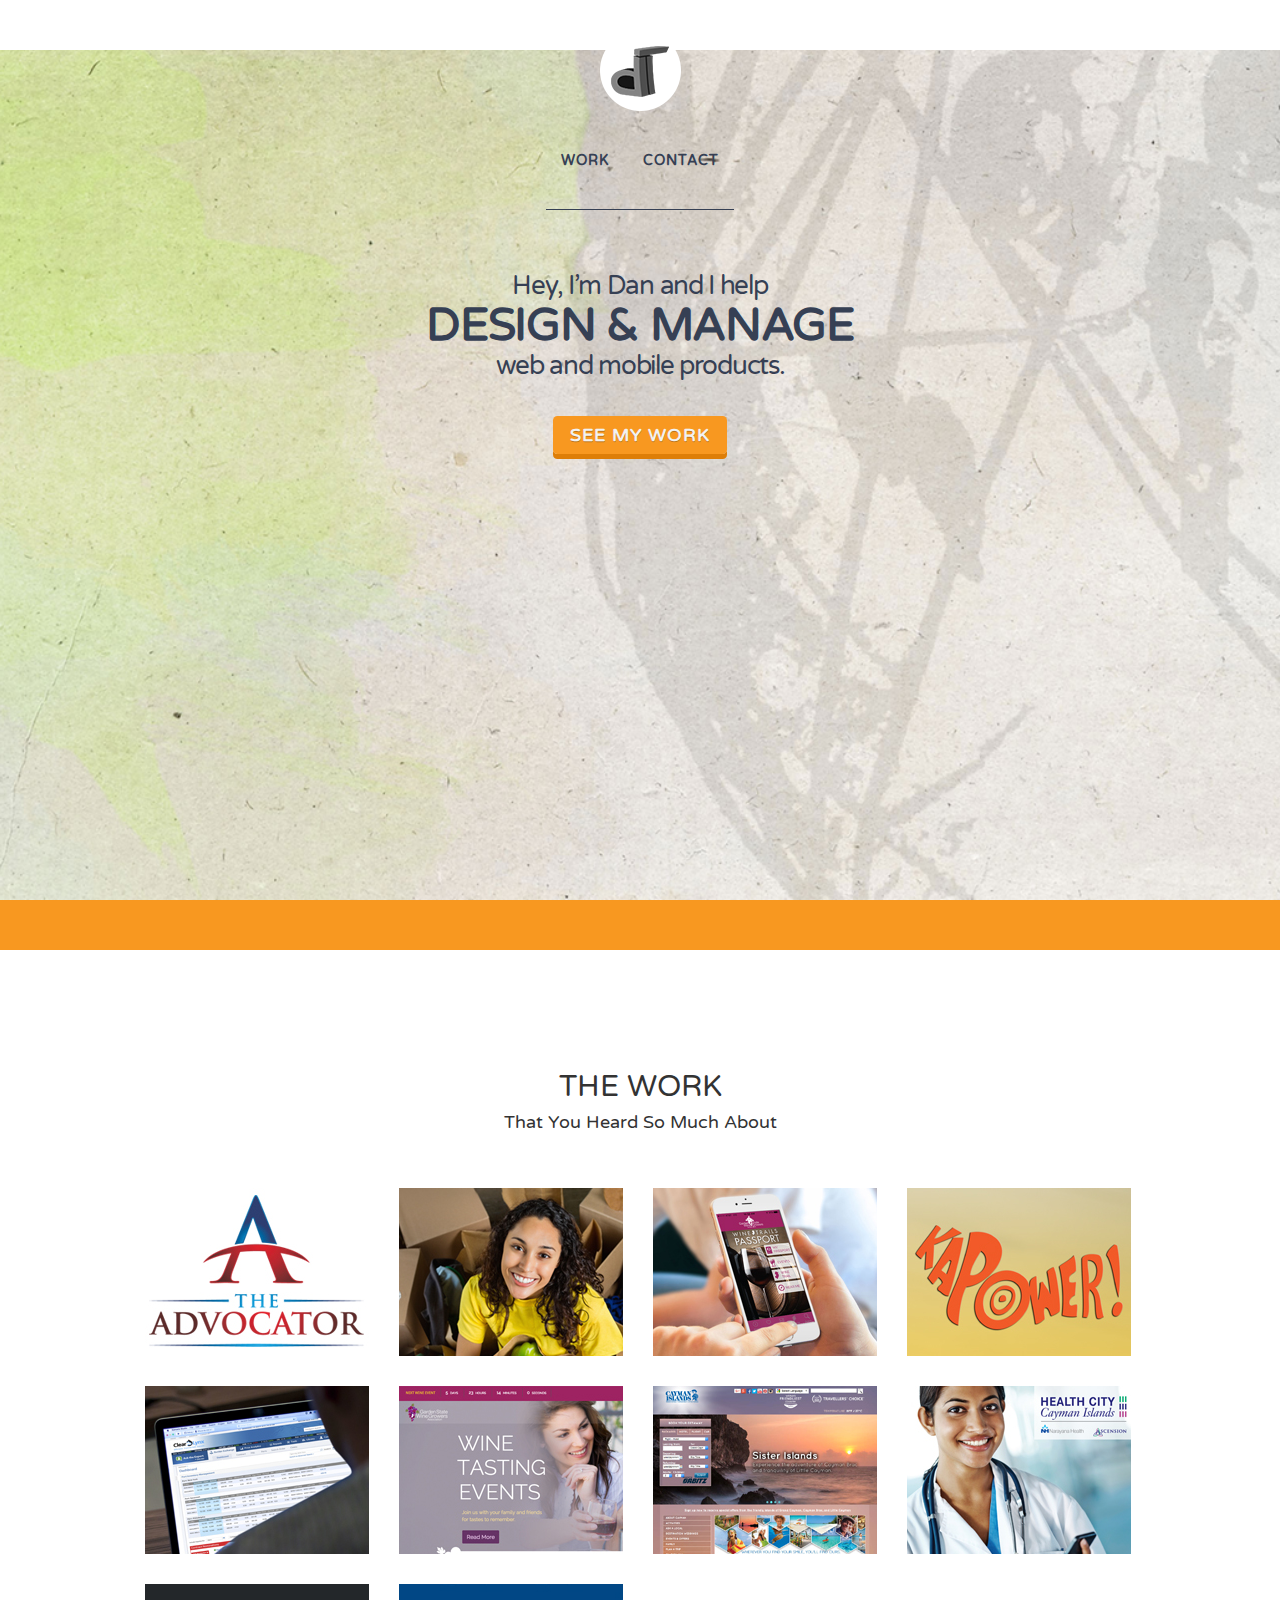
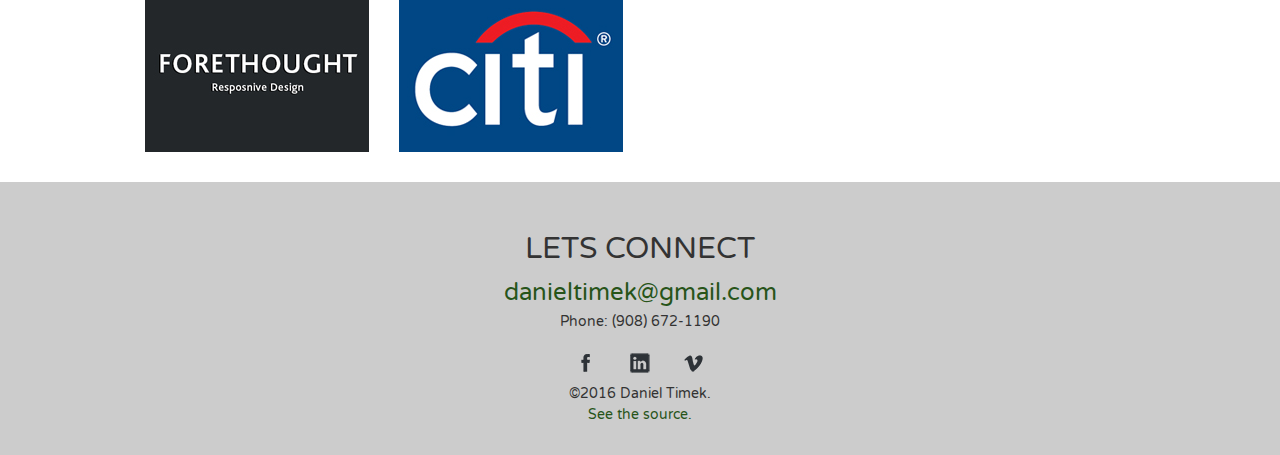
==== index.html @ e31ee054 "Update index.html" ====
<!DOCTYPE html>
<html lang="en">
  <head>
    <meta charset="utf-8">
    <meta http-equiv="X-UA-Compatible" content="IE=edge">
    <meta name="viewport" content="width=device-width, initial-scale=1.0">
    <meta name="viewport" content="width=device-width; initial-scale=1.0; maximum-scale=1.0; user-scalable=0;" />
    <!-- The above 3 meta tags *must* come first in the head; any other head content must come *after* these tags -->
    <title>The Portfolio of Daniel Timek</title>

    <!-- Bootstrap -->
    <link href="css/bootstrap.min.css" rel="stylesheet">
    <link href="css/scrolling-nav.css" rel="stylesheet">
    <link href='https://fonts.googleapis.com/css?family=Varela+Round' rel='stylesheet' type='text/css'>
    <script src="js/jquery-2.2.3.min.js"></script>
    <!-- HTML5 shim and Respond.js for IE8 support of HTML5 elements and media queries -->
    <!-- WARNING: Respond.js doesn't work if you view the page via file:// -->
    <!--[if lt IE 9]>
      <script src="https://oss.maxcdn.com/html5shiv/3.7.2/html5shiv.min.js"></script>
      <script src="https://oss.maxcdn.com/respond/1.4.2/respond.min.js"></script>
    <![endif]-->
  </head>
<body class='index'>
    <div class='teaser' style="background: #f89820 url('/images/background.jpg'); background-size: cover;
    background-position: center center;
    background-repeat: no-repeat;
    background-attachment: fixed;
    text-align: center; text-align:center;">
      <header role='banner'>
        <h1>
          <a href="/">Daniel Timek — Product Manager and Designer — USA</a>
        </h1>
        <nav role='navigation'> 
          <ul>
            <li>
              <a class="page-scroll" href="#work">Work</a>
            </li>
            <!-- <li>
              <a href="/#about">About</a>
            </li>
            <li>
              <a target="_blank" href="http://writing.mariusz.cc">Blog</a>
            </li> -->
            <li>
              <a class="page-scroll" href="#contact">Contact</a>
            </li>
          </ul>
          <div class='after'></div>
        </nav>
      </header>
      <div class='page'>
        <h1>
          Hey, I’m Dan and I help
          <span class='design-and-build'>
            design
            <span class='amp'>&amp;</span>
            manage
          </span>
          web and mobile products.
        </h1>
        <div class='actions'>
          <a class="button teaser-button page-scroll" href="#work">See my work</a>
        </div>
      </div>
    </div>
    <a id='work'></a>
    <div class='dribble'>
     <div class="row">
      <header id='work'>
        <h2>THE WORK</h2>
        <h3 style="font-size: 18px; margin: 5px;">That You Heard So Much About</h3>
      </header>
            <div style="text-align: center;">
     <div class="row">
        <div class='portfolio-item'><a href="advocator"><img src="images/advocator-thumb.jpg" alt="Advocator"></a></div>
        <div class='portfolio-item'><a href="nj211"><img src="images/nj211-thumb.jpg" alt="NJ211"></a></div>
        <div class='portfolio-item'><a href="njwine-app"><img src="images/wineapp-thumb.jpg" alt="NJWineApp"></a></div>
        <div class='portfolio-item'><a href="kapower"><img src="images/port-thumbs_07.jpg" alt="Kapower"></a></div>
        <div class='portfolio-item'><a href="clearlynx"><img src="images/port-thumbs_09.jpg" alt="ClearLynx"></a></div>
        <div class='portfolio-item'><a href="gswga"><img src="images/port-thumbs_15.jpg" alt="GSWGA"></a></div>
        <div class='portfolio-item'><a href="cidot"><img src="images/port-thumbs_16.jpg" alt="CIDOT"></a></div>
        <div class='portfolio-item'><a href="hcci"><img src="images/port-thumbs_17.jpg" alt="HCCI"></a></div>
        <div class='portfolio-item'><a href="forethought"><img src="images/forethought-thumb.jpg" alt="HCCI"></a></div>
        <div class='portfolio-item'><a href="citi"><img src="images/citi-thumb.jpg" alt="forethought"></a></div>
      </div>
      </div>
      <div class='after'></div>
     </div>
    </div>
    <!--  <a id='about'></a>
    <div class='about'>
      <div class='content'>
        <div class='description'>
          <p>I&#39;m a self-taught digital product designer based in Berlin, firmly believing that
          design is a process, not something that you put on top of a ready-made app. That&#39;s
          why I&#39;ve been dipping my toes into development world to be able to understand and
          help your developers deliver product that your clients will love.</p>
          
          <p>For the last couple of years I have been doing range of tasks - from interaction
          design to front-end web development - as well as working with Ruby on Rails and 
          Node.js. I can deliver anything your team needs - from concept sketches to pixel
          perfect mockups and ready-made HTML prototypes.</p>
        </div>
        <div class='after'></div>

      </div>
    </div>-->
    <a id='contact'></a>
    <!-- <div class='contact-me'>
      <header>
        <h2>GET IN TOUCH</h2>
      </header> 
      </div> -->
    <footer class="footer" style="background-color: #cccccc; text-align: center; padding:20px;" role='footer'>
        <div style="background-color: #cccccc; padding: 10px;" class='actions'>
        <h2>LETS CONNECT</h2>
        <a style="color: #275419; font-size: 24px;" href="mailto:danieltimek@gmail.com?Subject=Lets%20Work%20Together" target="_top">danieltimek@gmail.com</a>
        <p> Phone: (908) 672-1190

        </div>
        <nav class="footer-icons">
        <ul>
          <li>
                    <a href="https://www.facebook.com/daniel.timek" target="_blank"><img class="" src="images/facebook-icon.png"></a>
    
          </li>
          <li>
                    <a href="https://www.linkedin.com/in/danieltimek" target="_blank"><img class="" src="images/linkedin-icon.png"></a>
    
          </li>
          <li>
                    <a href="https://vimeo.com/dtimek/videos" target="_blank"><img class="" src="images/vimeo-icon.png"></a>
    
          </li>
        </ul>
      </nav>
      <p style="clear:left;">
        &copy;2016 Daniel Timek. <br>
        <a style="color: #275419;" href="https://github.com/dtimek">See the source.</a>
      </p>
      <p>
        <script>
       /* fix vertical when not overflow
call fullscreenFix() if .fullscreen content changes */
function fullscreenFix(){
    var h = $('body').height();
    // set .fullscreen height
    $(".content-b").each(function(i){
        if($(this).innerHeight() > h){
            $(this).closest(".fullscreen").addClass("overflow");
        }
    });
}
$(window).resize(fullscreenFix);
fullscreenFix();

/* resize background images */
function backgroundResize(){
    var windowH = $(window).height();
    $(".background").each(function(i){
        var path = $(this);
        // variables
        var contW = path.width();
        var contH = path.height();
        var imgW = path.attr("data-img-width");
        var imgH = path.attr("data-img-height");
        var ratio = imgW / imgH;
        // overflowing difference
        var diff = parseFloat(path.attr("data-diff"));
        diff = diff ? diff : 0;
        // remaining height to have fullscreen image only on parallax
        var remainingH = 0;
        if(path.hasClass("parallax")){
            var maxH = contH > windowH ? contH : windowH;
            remainingH = windowH - contH;
        }
        // set img values depending on cont
        imgH = contH + remainingH + diff;
        imgW = imgH * ratio;
        // fix when too large
        if(contW > imgW){
            imgW = contW;
            imgH = imgW / ratio;
        }
        //
        path.data("resized-imgW", imgW);
        path.data("resized-imgH", imgH);
        path.css("background-size", imgW + "px " + imgH + "px");
    });
}
$(window).resize(backgroundResize);
$(window).focus(backgroundResize);
backgroundResize();
        </script>
      </p>
    </footer>
    <script src="js/jquery.easing.min.js"></script>
    <script src="js/scrolling-nav.js"></script>
    <script src="js/bootstrap.min.js"></script>
  </body>
</html>
---- css/scrolling-nav.css ----
/*!
 * Start Bootstrap - Scrolling Nav HTML Template (http://startbootstrap.com)
 * Code licensed under the Apache License v2.0.
 * For details, see http://www.apache.org/licenses/LICENSE-2.0.
 */

body {
    width: 100%;
    height: 100%;
}

html {
    width: 100%;
    height: 100%;
}

@media(min-width:767px) {
    .navbar {
        padding: 20px 0;
        -webkit-transition: background .5s ease-in-out,padding .5s ease-in-out;
        -moz-transition: background .5s ease-in-out,padding .5s ease-in-out;
        transition: background .5s ease-in-out,padding .5s ease-in-out;
    }

    .top-nav-collapse {
        padding: 0;
    }
}

/* Demo Sections - You can use these as guides or delete them - the scroller will work with any sort of height, fixed, undefined, or percentage based.
The padding is very important to make sure the scrollspy picks up the right area when scrolled to. Adjust the margin and padding of sections and children 
of those sections to manage the look and feel of the site. */

.intro-section {
    height: 100%;
    padding-top: 150px;
    text-align: center;
    background: #fff;
}

.about-section {
    height: 100%;
    padding-top: 150px;
    text-align: center;
    background: #eee;
}

.services-section {
    height: 100%;
    padding-top: 150px;
    text-align: center;
    background: #fff;
}

.contact-section {
    height: 100%;
    padding-top: 150px;
    text-align: center;
    background: #eee;
}
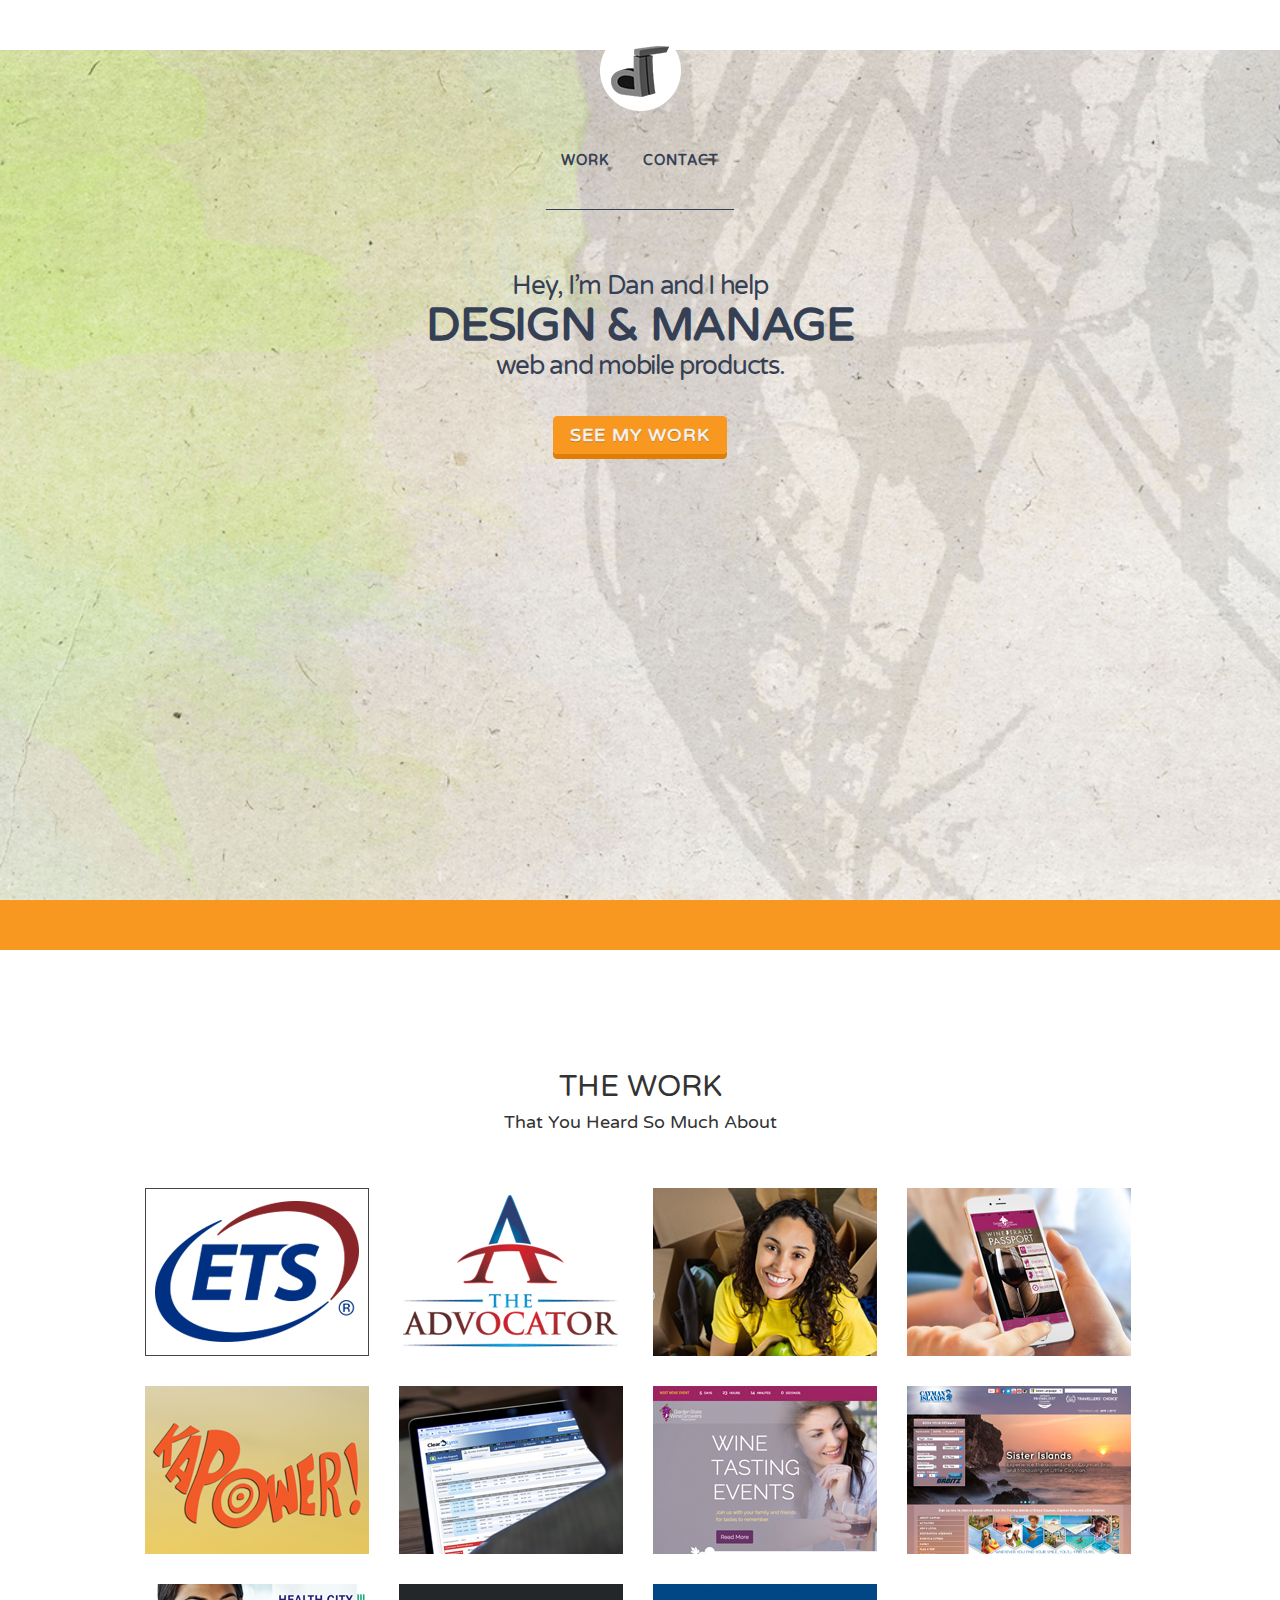
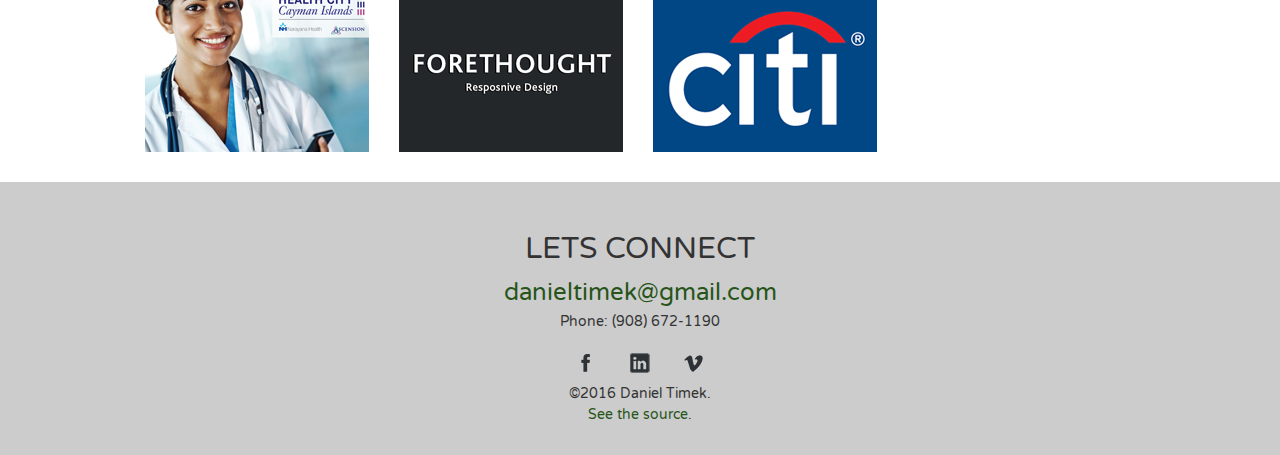
==== commit cba4d6d8: "TOEFL App Added" ====
--- a/index.html
+++ b/index.html
@@ -72,7 +72,8 @@
       </header>
             <div style="text-align: center;">
      <div class="row">
-        <div class='portfolio-item'><a href="advocator"><img src="images/advocator-thumb.jpg" alt="Advocator"></a></div>
+        <div class='portfolio-item'><a href="toeflapp"><img src="images/ets-thumb.jpg" alt="TOEFL App"></a></div>
+        <div class='portfolio-item'><a href="Advocator"><img src="images/advocator-thumb.jpg" alt="Advocator"></a></div>
         <div class='portfolio-item'><a href="nj211"><img src="images/nj211-thumb.jpg" alt="NJ211"></a></div>
         <div class='portfolio-item'><a href="njwine-app"><img src="images/wineapp-thumb.jpg" alt="NJWineApp"></a></div>
         <div class='portfolio-item'><a href="kapower"><img src="images/port-thumbs_07.jpg" alt="Kapower"></a></div>
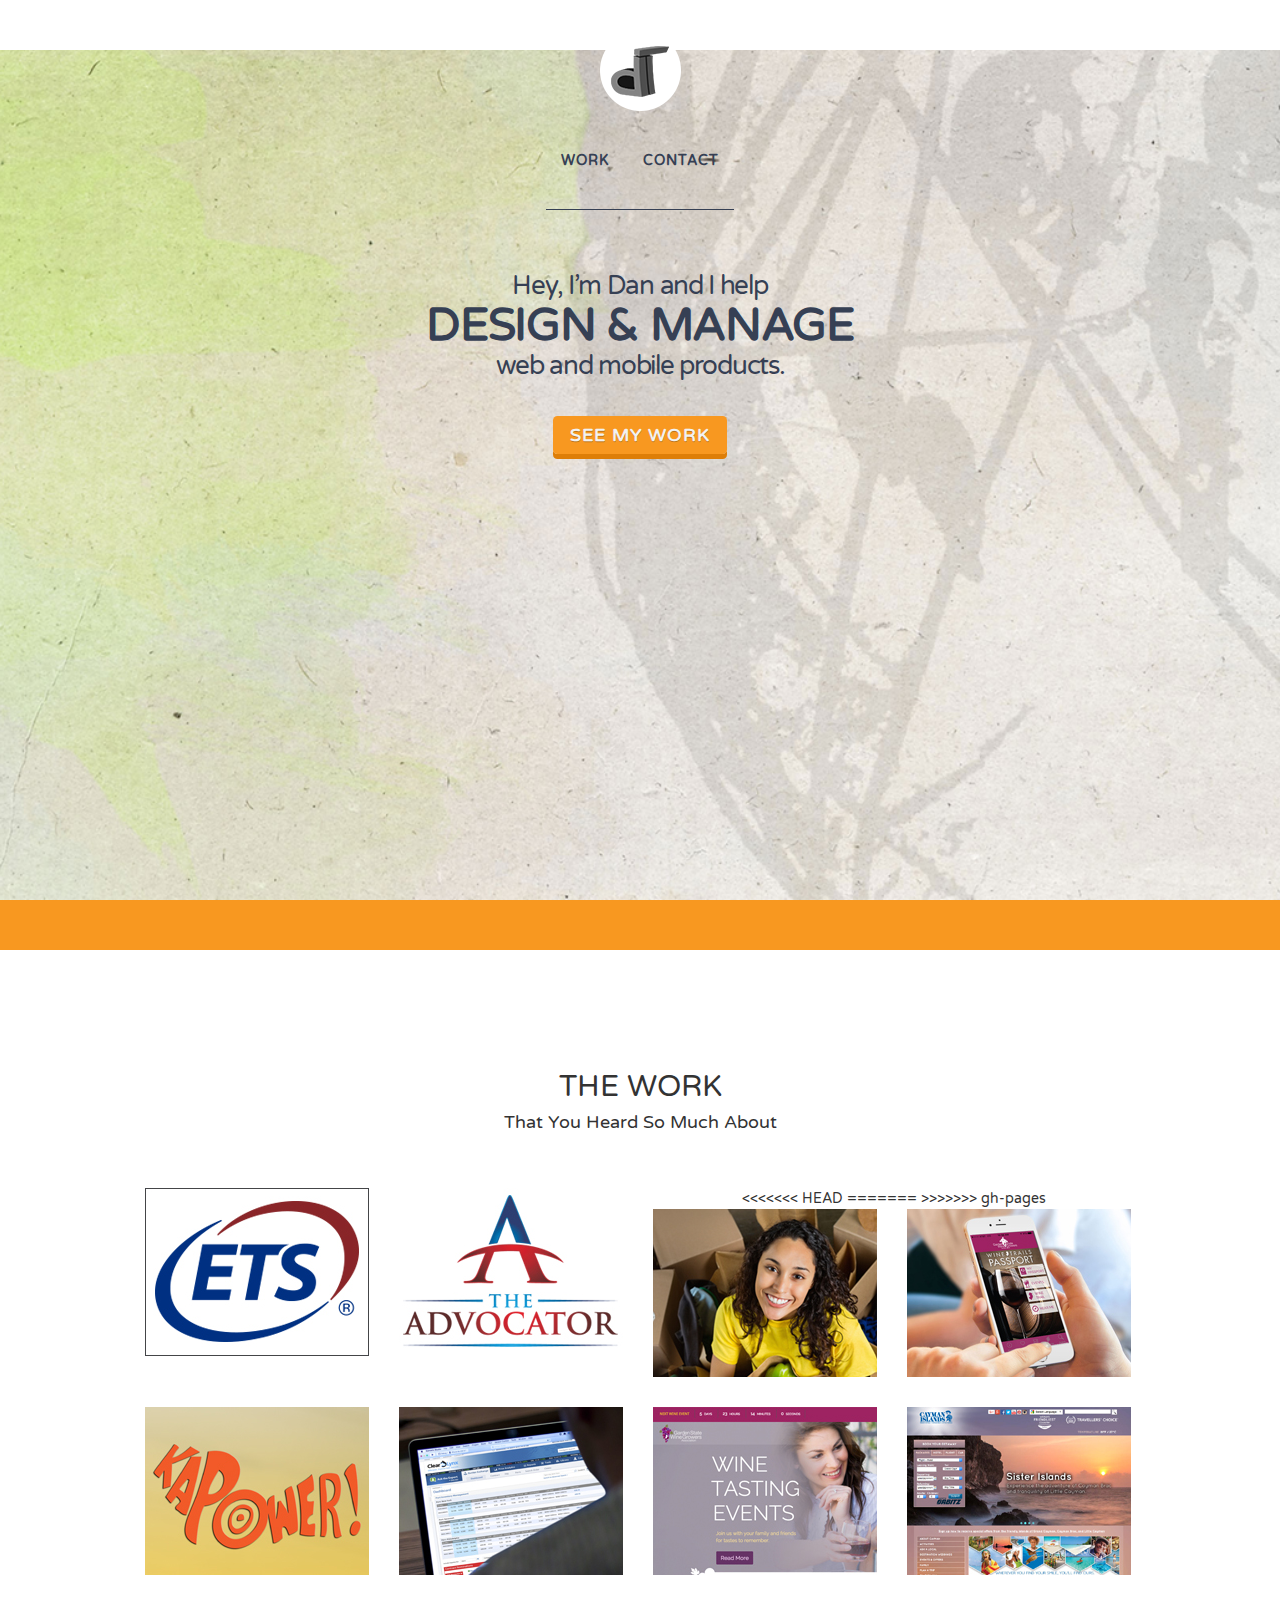
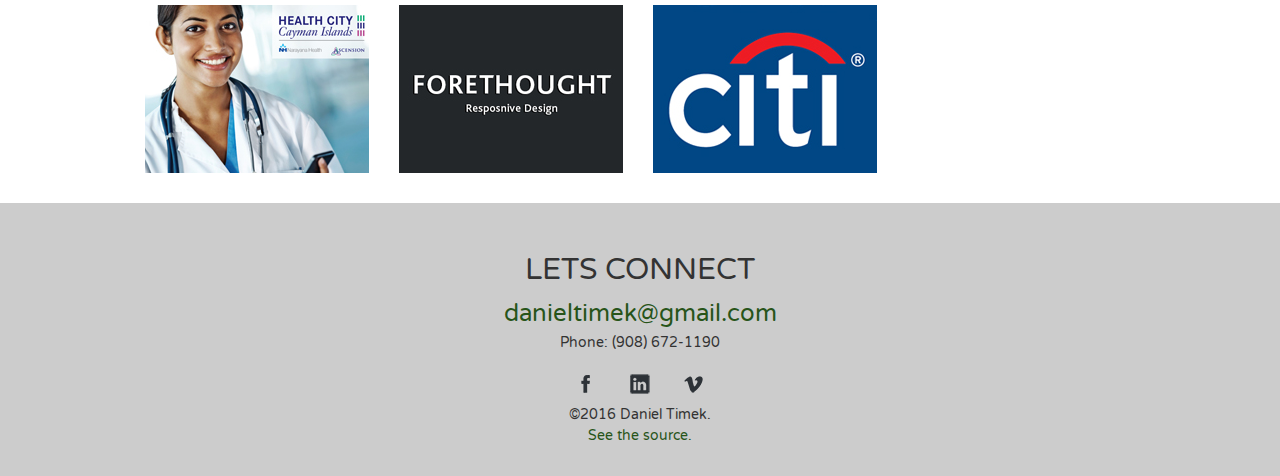
==== commit 8b9d0b43: "Merge branch 'gh-pages'" ====
--- a/index.html
+++ b/index.html
@@ -72,7 +72,10 @@
       </header>
             <div style="text-align: center;">
      <div class="row">
+<<<<<<< HEAD
         <div class='portfolio-item'><a href="toeflapp"><img src="images/ets-thumb.jpg" alt="TOEFL App"></a></div>
+=======
+>>>>>>> gh-pages
         <div class='portfolio-item'><a href="Advocator"><img src="images/advocator-thumb.jpg" alt="Advocator"></a></div>
         <div class='portfolio-item'><a href="nj211"><img src="images/nj211-thumb.jpg" alt="NJ211"></a></div>
         <div class='portfolio-item'><a href="njwine-app"><img src="images/wineapp-thumb.jpg" alt="NJWineApp"></a></div>
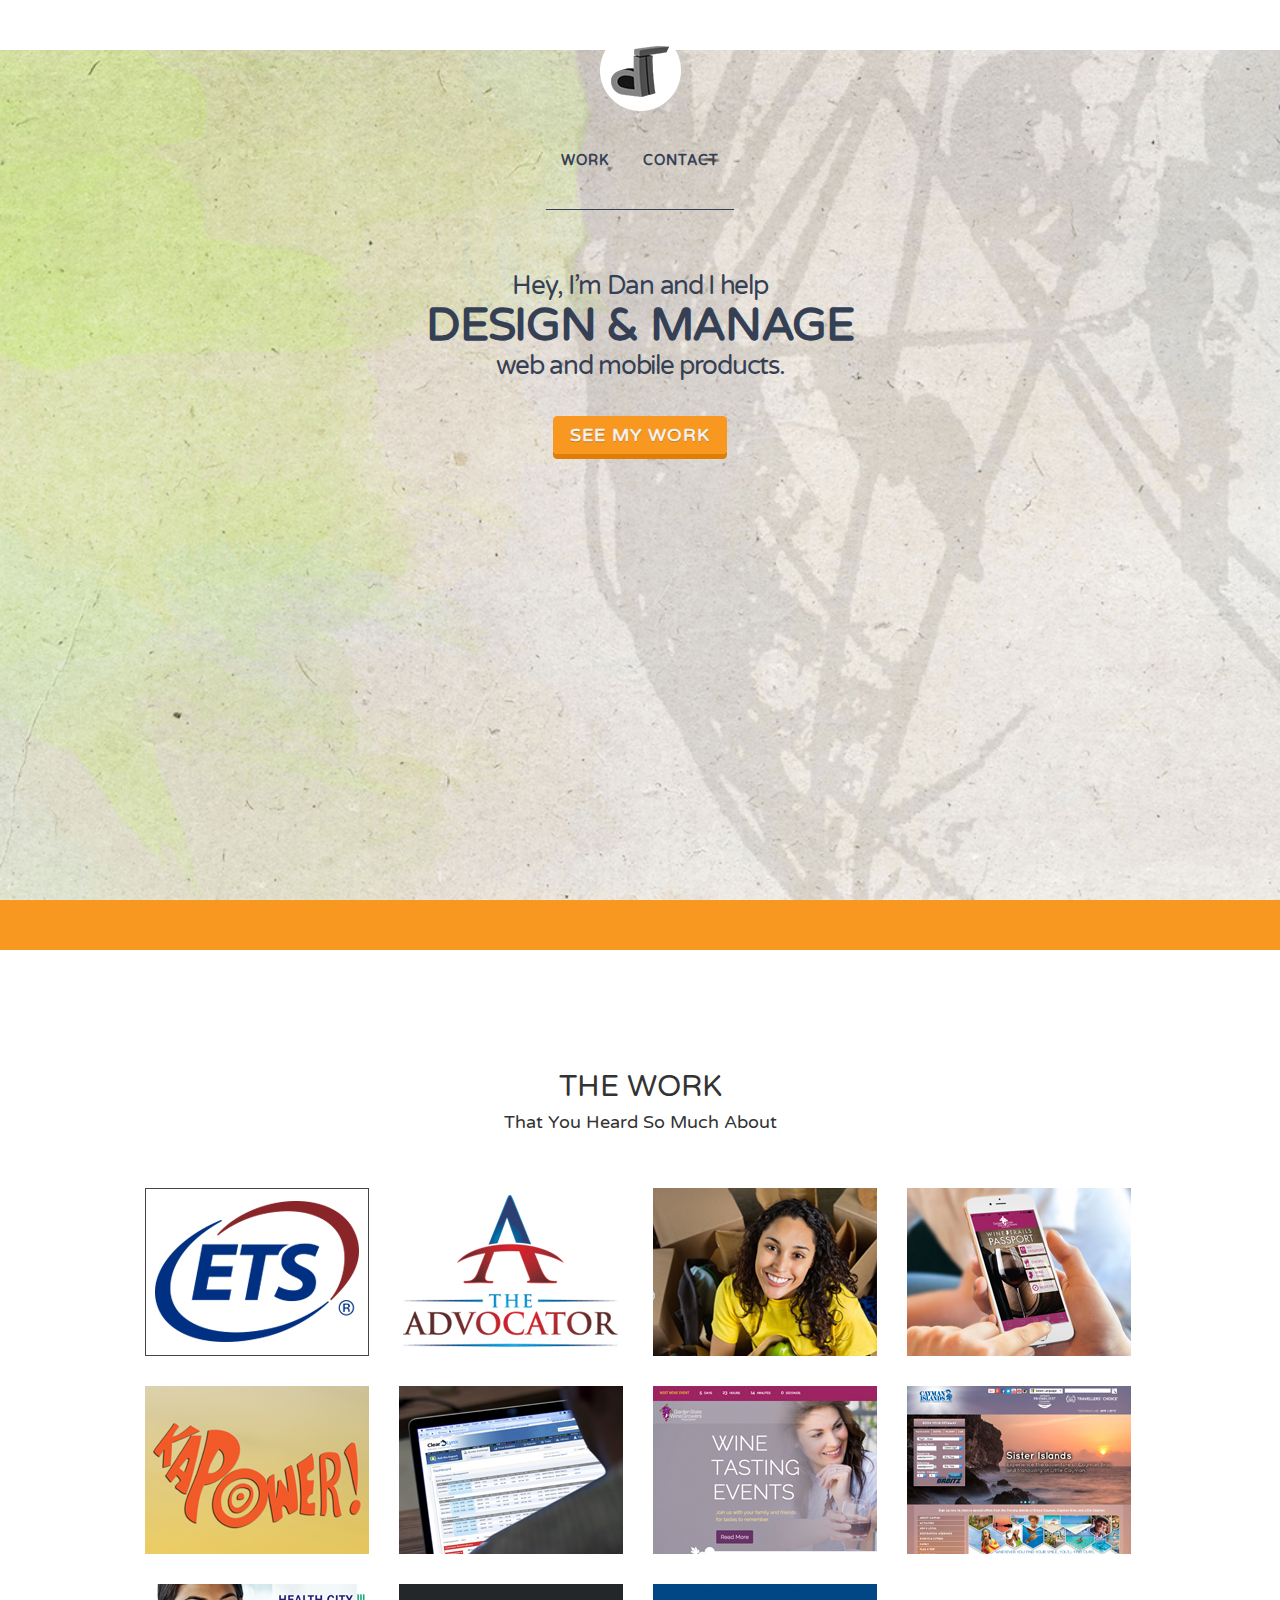
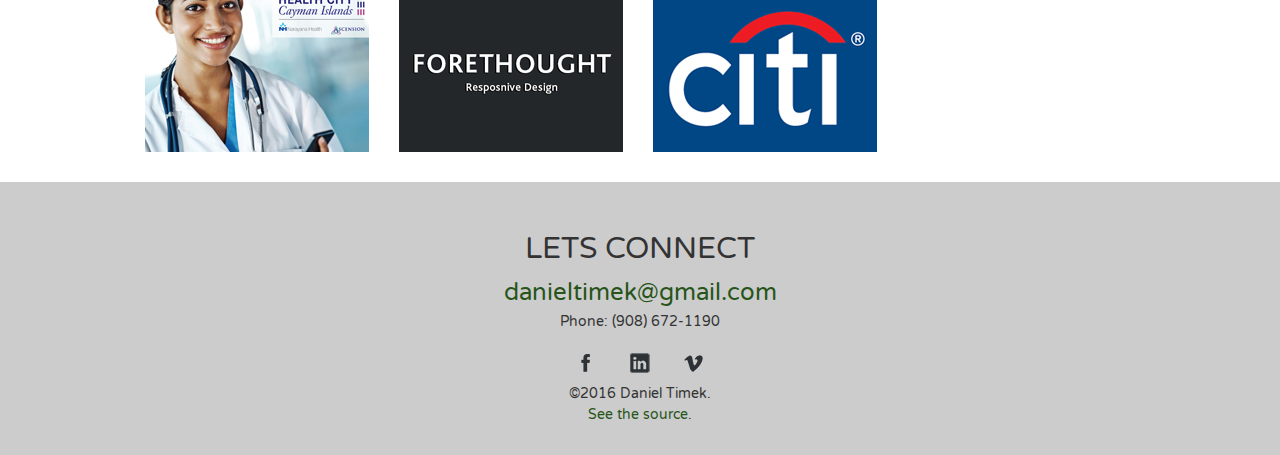
==== commit 2c92f5c1: "Updates" ====
--- a/index.html
+++ b/index.html
@@ -72,11 +72,8 @@
       </header>
             <div style="text-align: center;">
      <div class="row">
-<<<<<<< HEAD
         <div class='portfolio-item'><a href="toeflapp"><img src="images/ets-thumb.jpg" alt="TOEFL App"></a></div>
-=======
->>>>>>> gh-pages
-        <div class='portfolio-item'><a href="Advocator"><img src="images/advocator-thumb.jpg" alt="Advocator"></a></div>
+        <div class='portfolio-item'><a href="advocator"><img src="images/advocator-thumb.jpg" alt="Advocator"></a></div>
         <div class='portfolio-item'><a href="nj211"><img src="images/nj211-thumb.jpg" alt="NJ211"></a></div>
         <div class='portfolio-item'><a href="njwine-app"><img src="images/wineapp-thumb.jpg" alt="NJWineApp"></a></div>
         <div class='portfolio-item'><a href="kapower"><img src="images/port-thumbs_07.jpg" alt="Kapower"></a></div>
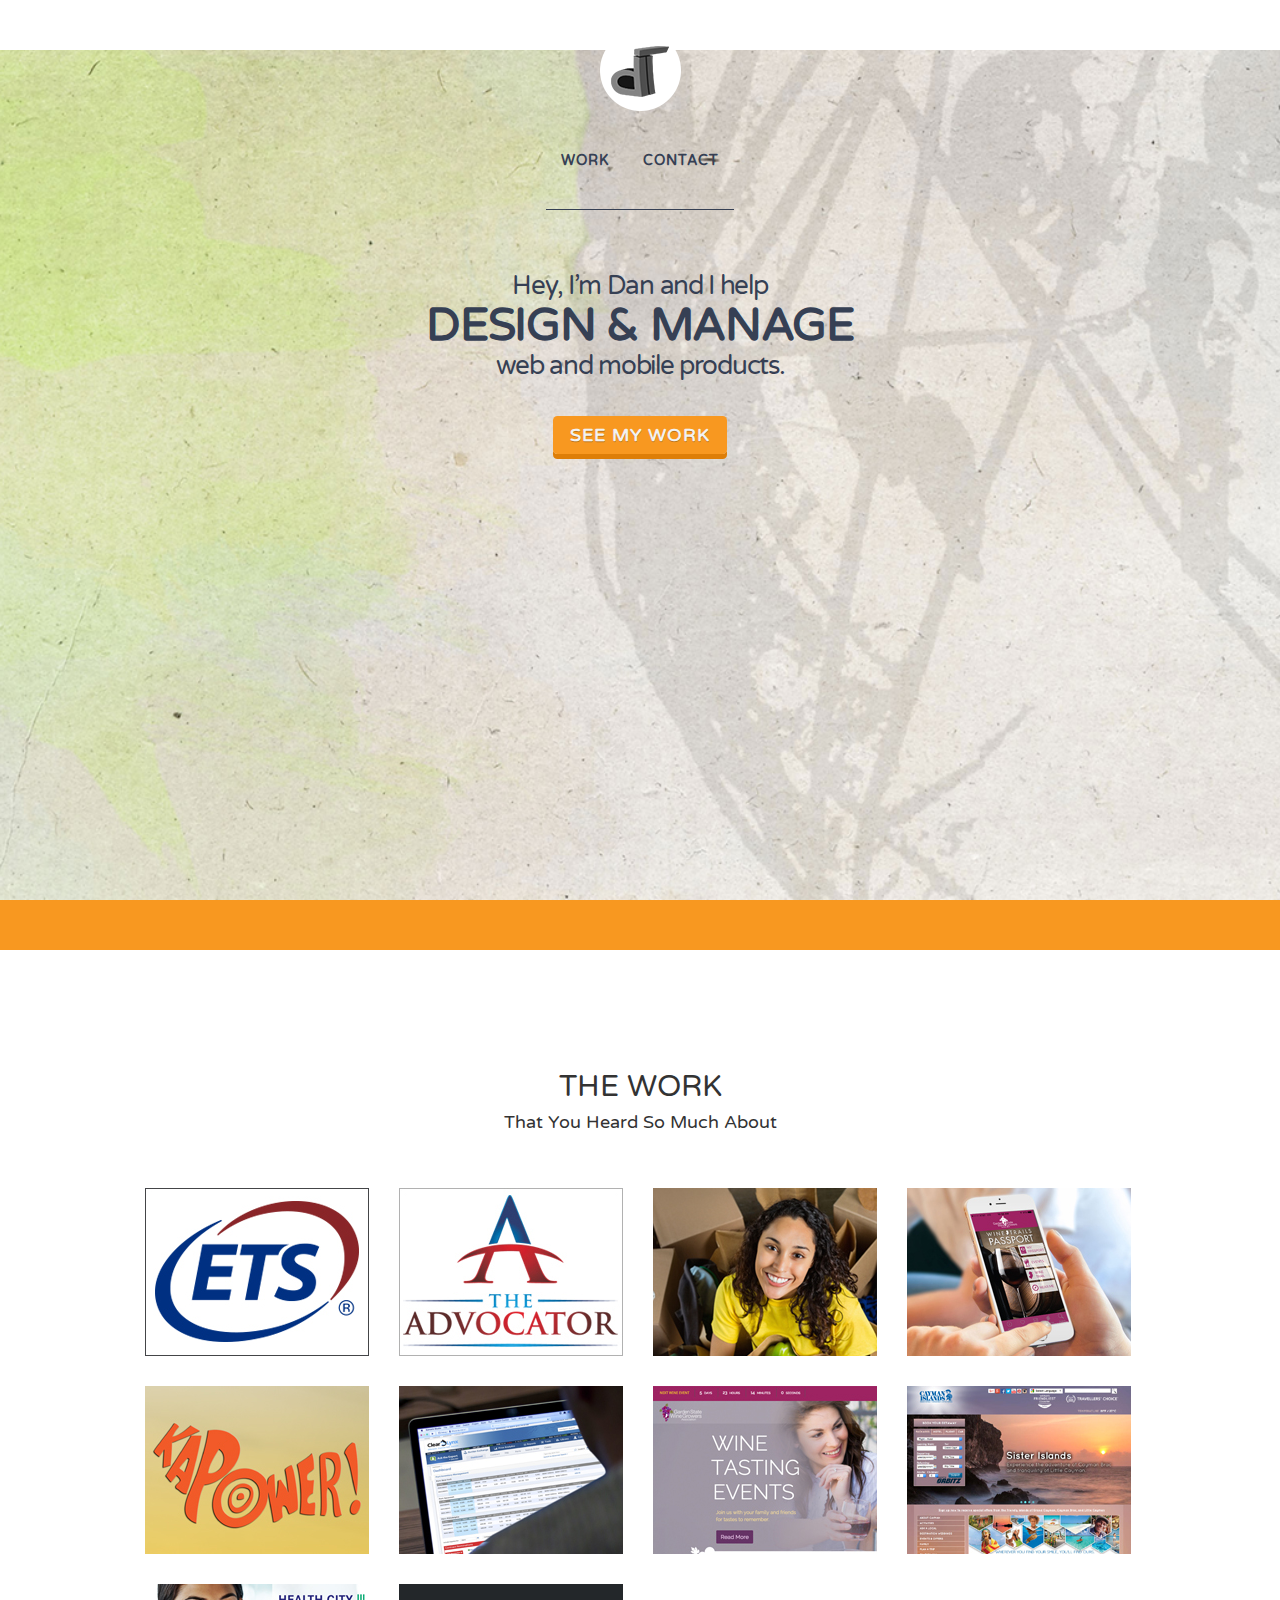
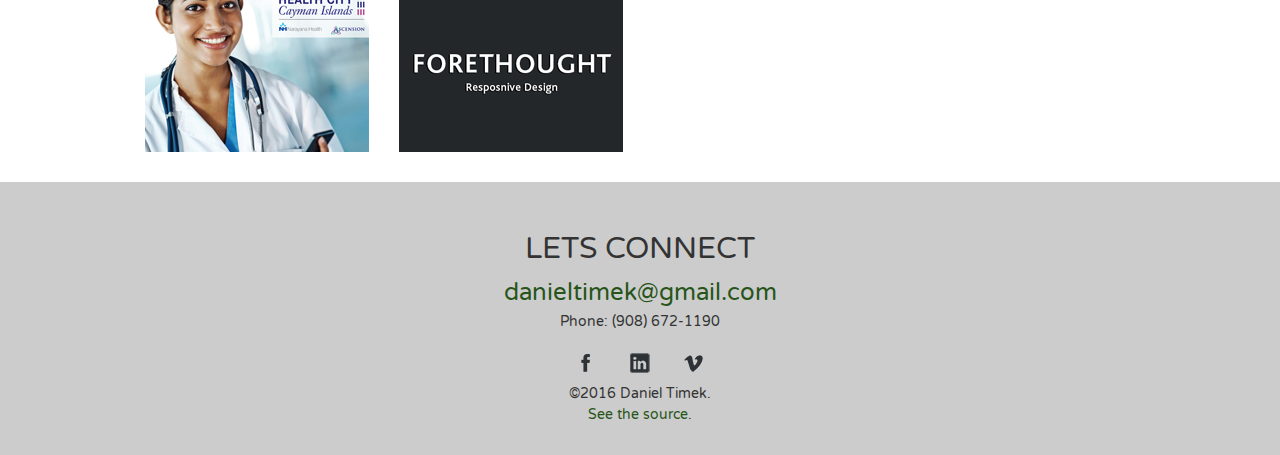
==== commit 91e664bb: "Remove Citi Work" ====
--- a/index.html
+++ b/index.html
@@ -82,7 +82,6 @@
         <div class='portfolio-item'><a href="cidot"><img src="images/port-thumbs_16.jpg" alt="CIDOT"></a></div>
         <div class='portfolio-item'><a href="hcci"><img src="images/port-thumbs_17.jpg" alt="HCCI"></a></div>
         <div class='portfolio-item'><a href="forethought"><img src="images/forethought-thumb.jpg" alt="HCCI"></a></div>
-        <div class='portfolio-item'><a href="citi"><img src="images/citi-thumb.jpg" alt="forethought"></a></div>
       </div>
       </div>
       <div class='after'></div>
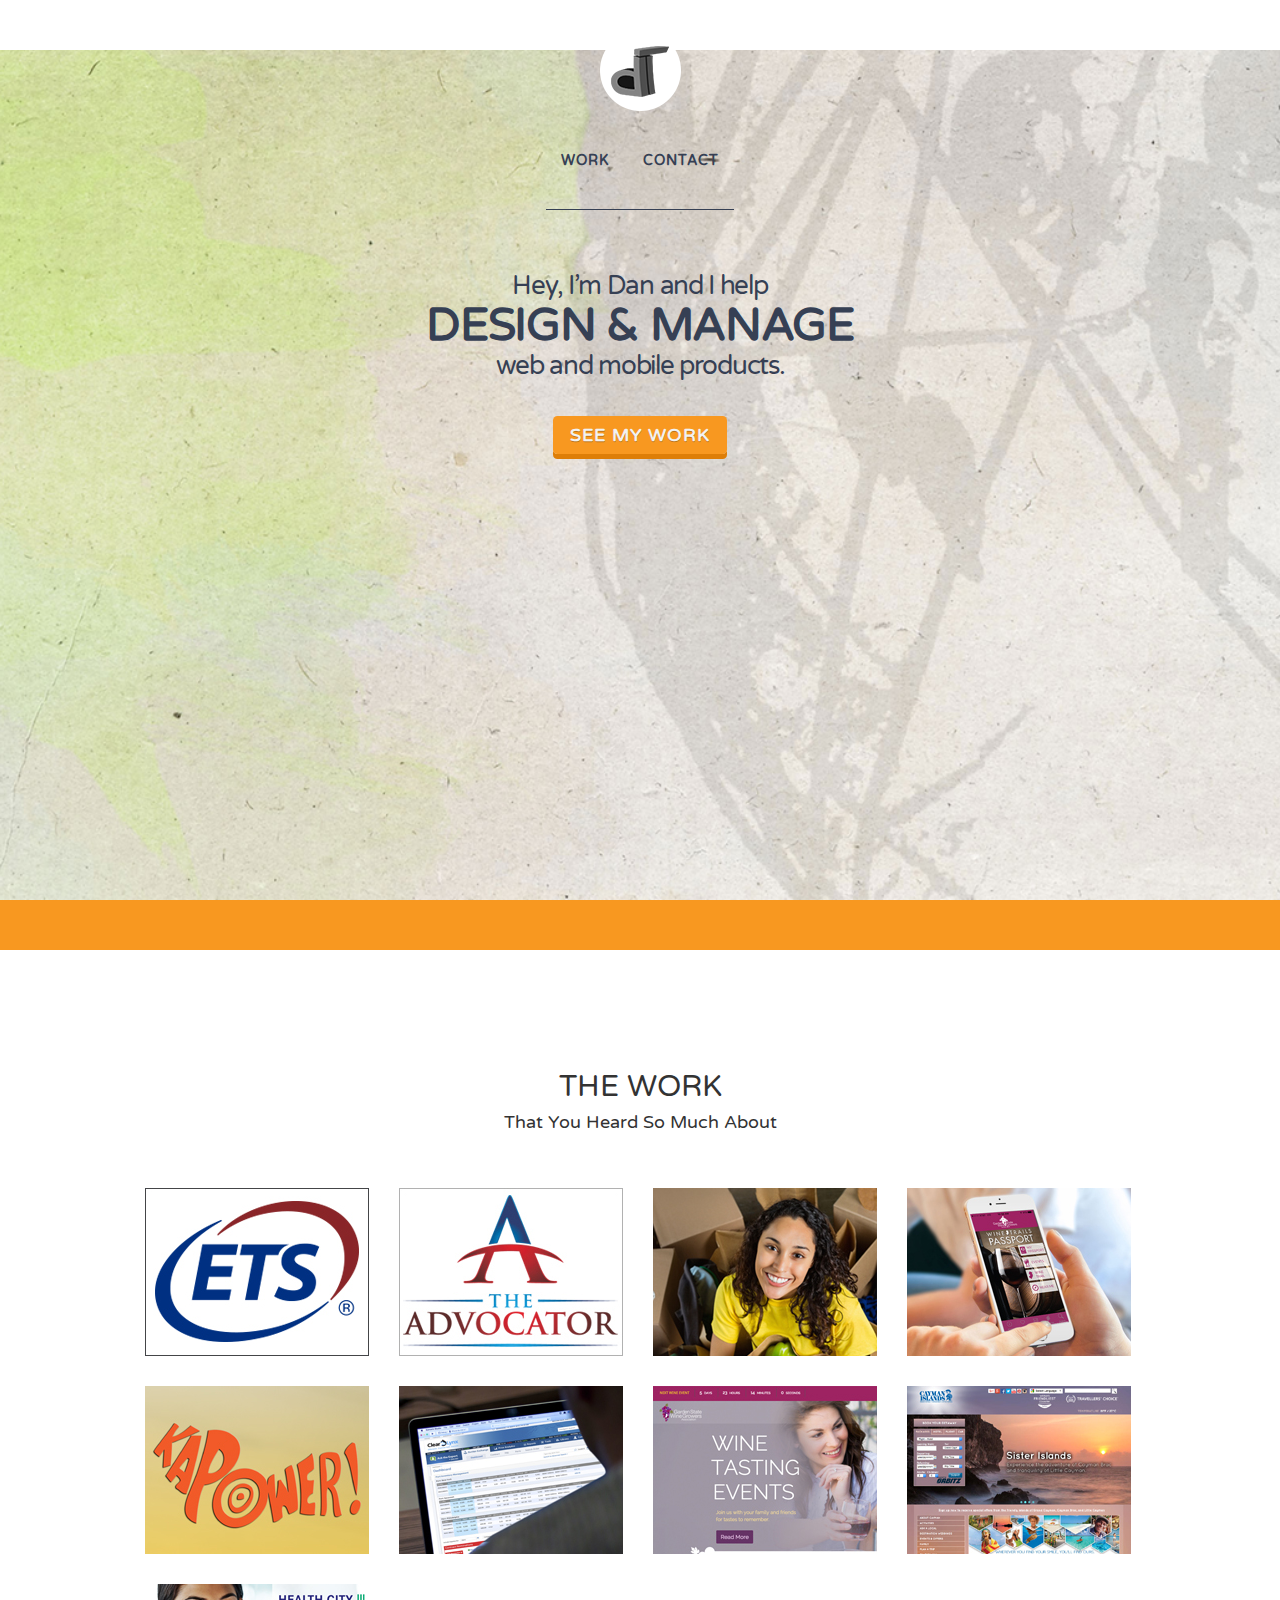
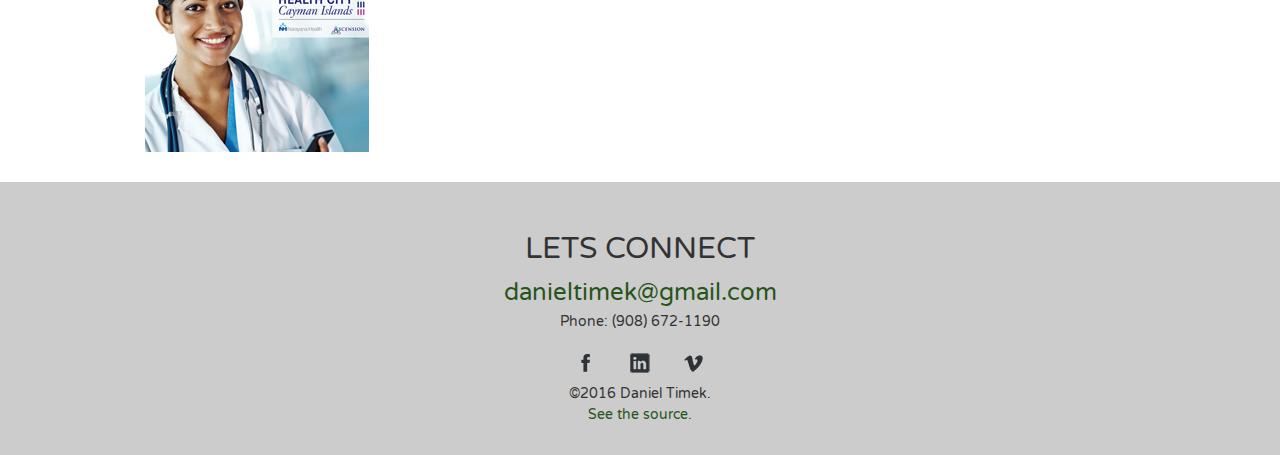
==== commit d6fab661: "remove forethought" ====
--- a/index.html
+++ b/index.html
@@ -81,7 +81,7 @@
         <div class='portfolio-item'><a href="gswga"><img src="images/port-thumbs_15.jpg" alt="GSWGA"></a></div>
         <div class='portfolio-item'><a href="cidot"><img src="images/port-thumbs_16.jpg" alt="CIDOT"></a></div>
         <div class='portfolio-item'><a href="hcci"><img src="images/port-thumbs_17.jpg" alt="HCCI"></a></div>
-        <div class='portfolio-item'><a href="forethought"><img src="images/forethought-thumb.jpg" alt="HCCI"></a></div>
+        <!-- <div class='portfolio-item'><a href="forethought"><img src="images/forethought-thumb.jpg" alt="HCCI"></a></div> -->
       </div>
       </div>
       <div class='after'></div>
